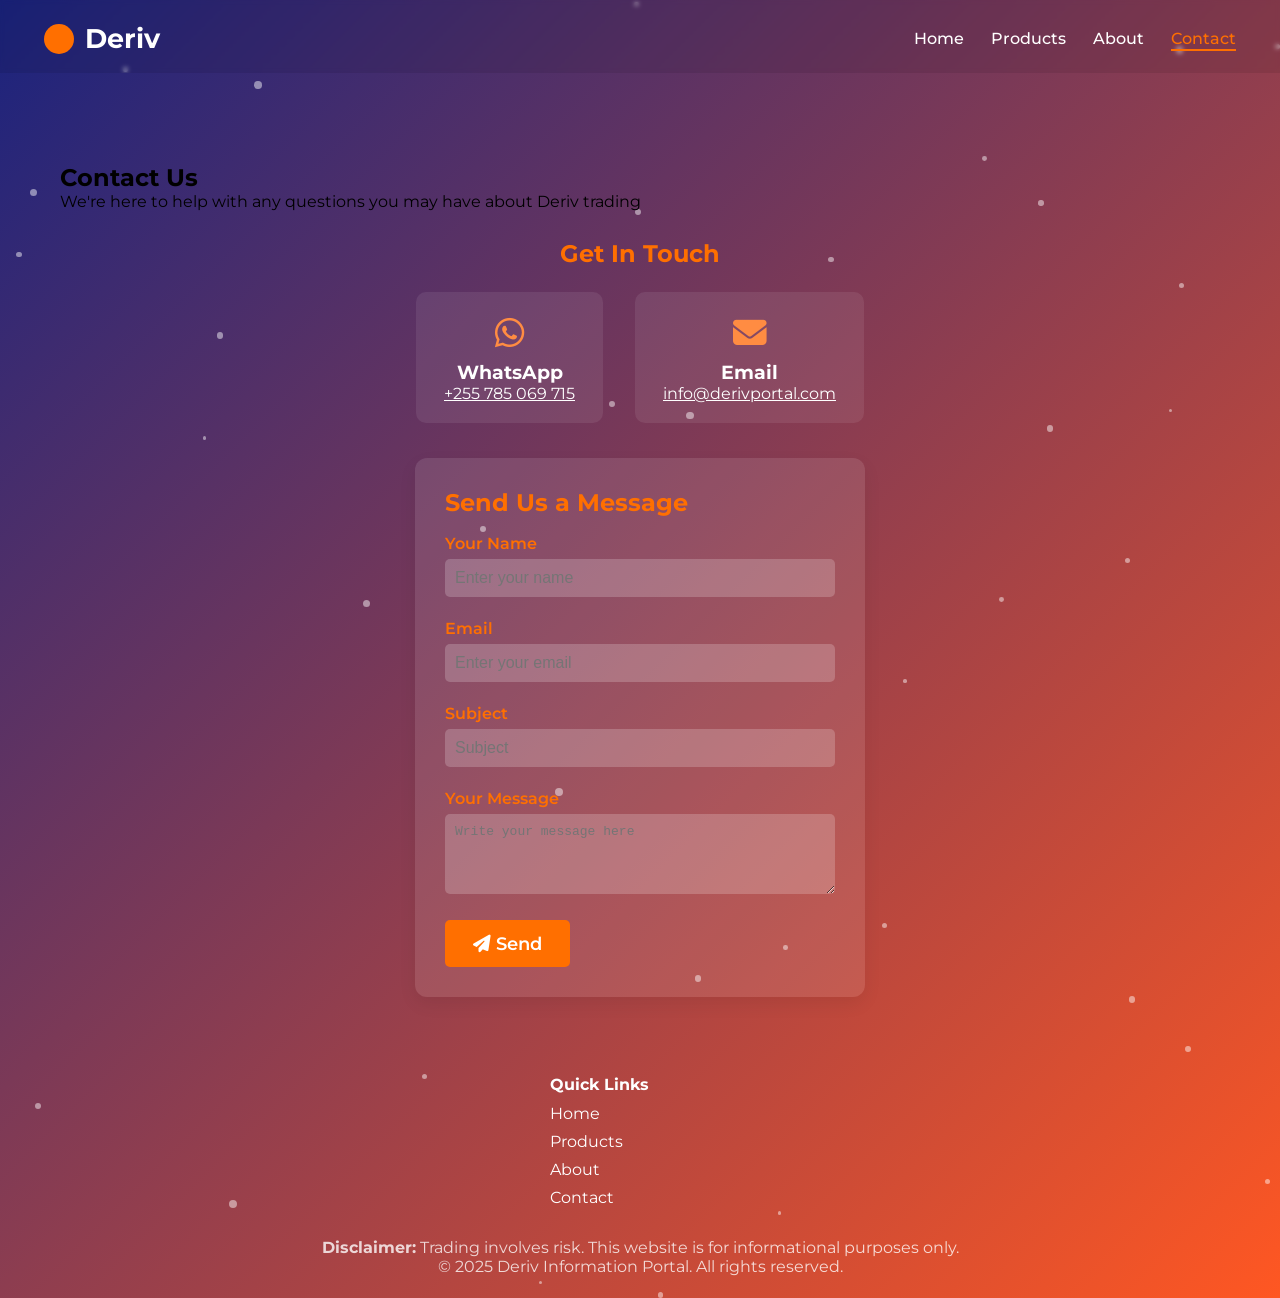
==== contact.html @ 1f872f83 "Add files via upload" ====
<!DOCTYPE html>
<html lang="en">
<head>
  <meta charset="UTF-8">
  <meta name="viewport" content="width=device-width, initial-scale=1.0">
  <title>Contact - Deriv</title>
  <link href="https://fonts.googleapis.com/css2?family=Montserrat:wght@400;500;600;700&display=swap" rel="stylesheet">
  <link rel="stylesheet" href="styles.css">
  <link rel="stylesheet" href="https://cdnjs.cloudflare.com/ajax/libs/font-awesome/6.4.0/css/all.min.css">
  <style>
    .contact-form { background: rgba(255,255,255,0.1); border-radius: 12px; padding: 30px; margin-top: 35px; color: #fff; max-width: 450px; margin-left:auto; margin-right:auto; box-shadow: 0 7px 18px rgba(0,0,0,0.07); }
    .form-group { margin-bottom: 22px; }
    .form-group label { display: block; font-weight: 600; margin-bottom: 6px; color: #ff6f00; }
    .form-group input, .form-group textarea { width: 100%; padding: 10px; border-radius: 5px; border: none; background: rgba(255,255,255,0.2); color: #333; font-size: 1em; }
    .form-group input:focus, .form-group textarea:focus { outline: 2px solid #ff6f00; background: #fff; }
    .submit-button { background-color: #ff6f00; color: #fff; padding: 13px 28px; border-radius: 5px; border: none; font-size: 1.1em; transition: background 0.2s; font-weight: 600; cursor: pointer; }
    .submit-button:hover { background: #ff8c42; }
    .contact-info { text-align: center; color: #fff; margin-top: 28px; }
    .contact-info h2 { color: #ff6f00; }
    .contact-methods { display: flex; gap: 32px; justify-content: center; margin-top: 24px; flex-wrap: wrap; }
    .contact-method { background: rgba(255,255,255,0.08); border-radius: 10px; padding: 20px 28px; text-align: center; min-width: 160px; }
    .contact-icon { font-size: 2.1em; color: #ff8c42; margin-bottom: 8px; }
    .contact-link { color: #fff; text-decoration: underline; }
    @media (max-width:600px) {
      .contact-methods { flex-direction: column; gap: 17px; }
      .contact-form { padding: 17px; }
    }
  </style>
</head>
<body>
  <div class="container">
    <div class="particles" id="particles"></div>
    <nav class="navbar">
      <a href="index.html" class="logo"><span class="logo-icon"></span>Deriv</a>
      <div class="nav-links">
        <a href="index.html">Home</a>
        <a href="products.html">Products</a>
        <a href="about.html">About</a>
        <a href="contact.html" class="active">Contact</a>
      </div>
    </nav>
    <div class="content">
      <section class="page-header">
        <h1>Contact Us</h1>
        <p>We're here to help with any questions you may have about Deriv trading</p>
      </section>
      <div class="contact-info">
        <h2>Get In Touch</h2>
        <div class="contact-methods">
          <div class="contact-method">
            <div class="contact-icon"><i class="fab fa-whatsapp"></i></div>
            <h3>WhatsApp</h3>
            <a class="contact-link" href="https://wa.me/255785069715" target="_blank">+255 785 069 715</a>
          </div>
          <div class="contact-method">
            <div class="contact-icon"><i class="fas fa-envelope"></i></div>
            <h3>Email</h3>
            <a class="contact-link" href="mailto:info@derivportal.com">info@derivportal.com</a>
          </div>
        </div>
      </div>
      <form class="contact-form" onsubmit="event.preventDefault();alert('Thank you! Your message has been received.');this.reset();">
        <h2 style="color:#ff6f00; margin-bottom:17px;">Send Us a Message</h2>
        <div class="form-group">
          <label for="name">Your Name</label>
          <input type="text" id="name" name="name" placeholder="Enter your name" required>
        </div>
        <div class="form-group">
          <label for="email">Email</label>
          <input type="email" id="email" name="email" placeholder="Enter your email" required>
        </div>
        <div class="form-group">
          <label for="subject">Subject</label>
          <input type="text" id="subject" name="subject" placeholder="Subject">
        </div>
        <div class="form-group">
          <label for="message">Your Message</label>
          <textarea id="message" name="message" rows="4" placeholder="Write your message here" required></textarea>
        </div>
        <button class="submit-button" type="submit"><i class="fas fa-paper-plane"></i> Send</button>
      </form>
    </div>
    <footer class="footer">
      <div class="footer-content">
        <div class="footer-section">
          <h3>Quick Links</h3>
          <ul>
            <li><a href="index.html">Home</a></li>
            <li><a href="products.html">Products</a></li>
            <li><a href="about.html">About</a></li>
            <li><a href="contact.html">Contact</a></li>
          </ul>
        </div>
      </div>
      <div class="footer-bottom">
        <p><strong>Disclaimer:</strong> Trading involves risk. This website is for informational purposes only.</p>
        <p>&copy; 2025 Deriv Information Portal. All rights reserved.</p>
      </div>
    </footer>
  </div>
  <script src="script.js"></script>
</body>
</html>
---- styles.css ----
/* ======= GLOBAL RESETS & FONTS ======= */
* { margin: 0; padding: 0; box-sizing: border-box; }
html, body {
  font-family: 'Montserrat', Arial, sans-serif;
  background: #f8f8f8;
  scroll-behavior: smooth;
  overflow-x: hidden;
}
a { text-decoration: none; color: inherit; transition: color 0.3s; }
ul, ol { list-style: none; }
img { max-width: 100%; height: auto; }
button { cursor: pointer; font-family: 'Montserrat', Arial, sans-serif; }

/* ========== CONTAINER & STRUCTURE ========== */
.container {
  min-height: 100vh;
  background: linear-gradient(135deg, #1a237e 0%, #ff5722 100%);
  position: relative;
  overflow: hidden;
  display: flex;
  flex-direction: column;
}
.content {
  max-width: 1200px;
  margin: 0 auto;
  padding: 90px 20px 40px 20px;
  flex: 1 1 auto;
  width: 100%;
  position: relative;
  z-index: 1;
}

/* ========== NAVBAR ========== */
.navbar {
  width: 100%;
  display: flex;
  justify-content: space-between;
  align-items: center;
  padding: 22px 44px 18px 44px;
  position: relative;
  z-index: 10;
  background: rgba(0,0,0,0.08);
  backdrop-filter: blur(2px);
}
.logo {
  font-size: 1.7em;
  font-weight: 700;
  color: #fff;
  display: flex; align-items: center;
}
.logo-icon {
  width: 30px; height: 30px;
  background: #ff6f00;
  border-radius: 50%;
  margin-right: 11px; display: inline-block;
}
.nav-links { display: flex; gap: 27px; }
.nav-links a {
  color: #fff;
  font-weight: 500;
  font-size: 1em;
  position: relative;
}
.nav-links a::after {
  content: '';
  position: absolute; width: 0; height: 2px;
  left: 0; bottom: -3px;
  background: #ff6f00;
  transition: width 0.3s;
}
.nav-links a:hover, .nav-links a.active { color: #ff6f00; }
.nav-links a:hover::after, .nav-links a.active::after { width: 100%; }

/* ========== HERO SECTION ========== */
.hero {
  padding: 64px 0 30px 0;
  text-align: center;
  margin-bottom: 58px;
  position: relative;
}
.welcome {
  font-size: 3rem;
  font-weight: bold;
  background: linear-gradient(to right, #ff6f00, #fff);
  -webkit-background-clip: text;
  background-clip: text;
  color: transparent;
  text-shadow: 2px 2px 7px rgba(0, 0, 0, 0.22);
  animation: fadeIn 1.5s ease-out;
  margin-bottom: 18px;
  max-width: 90vw;
}
.subtitle {
  font-size: 1.6em;
  color: #fff;
  margin-bottom: 13px;
  opacity: 0.9;
  animation: fadeIn 1.8s ease-out 0.2s both;
}
.prompt {
  font-size: 1.15em;
  color: #fff;
  font-style: italic;
  margin-bottom: 38px;
  opacity: 0.89;
  animation: fadeIn 2s ease-out 0.5s both;
}
.cta-buttons { display: flex; justify-content: center; gap: 18px; margin-top: 27px; }
.cta-button, .proceed-button {
  padding: 14px 32px;
  font-size: 1.15em;
  background: #ff6f00;
  border-radius: 5px;
  color: #fff;
  font-weight: 600;
  border: none;
  box-shadow: 0 4px 15px rgba(255,111,0,0.23);
  transition: background 0.2s, transform 0.19s, box-shadow 0.3s;
  position: relative;
  overflow: hidden;
}
.cta-button.secondary {
  background: transparent;
  color: #fff;
  border: 2px solid #fff;
  font-weight: 500;
}
.cta-button:hover, .proceed-button:hover {
  background: #ff8c42;
  transform: translateY(-4px) scale(1.06);
  box-shadow: 0 7px 28px rgba(255,111,0,0.32);
}
.cta-button:active, .proceed-button:active {
  animation: bounce 0.48s;
  transform: translateY(0) scale(1);
}
.cta-button::after, .proceed-button::after {
  content: '';
  position: absolute;
  border-radius: 50%;
  background: rgba(255,255,255,0.22);
  width: 150%; height: 150%;
  top: 50%; left: 50%;
  transform: translate(-50%, -50%) scale(0);
  opacity: 0;
  transition: transform 0.8s, opacity 0.8s;
}
.cta-button:hover::after, .proceed-button:hover::after {
  transform: translate(-50%, -50%) scale(1);
  opacity: 1;
}

/* ========== HIGHLIGHTS SECTION ========== */
.highlights { padding: 20px 0 44px 0; }
.highlights-grid {
  display: grid;
  grid-template-columns: repeat(auto-fit, minmax(210px, 1fr));
  gap: 24px;
  margin-top: 30px;
}
.highlight-card {
  background: rgba(255,255,255,0.084);
  border-radius: 12px;
  padding: 28px 20px;
  text-align: center;
  color: #fff;
  transition: box-shadow 0.33s, transform 0.33s;
  backdrop-filter: blur(8px);
  box-shadow: 0 2px 9px rgba(0,0,0,0.08);
}
.highlight-card:hover {
  box-shadow: 0 12px 30px rgba(0,0,0,0.12);
  transform: translateY(-8px) scale(1.03);
}
.highlight-icon { font-size: 2.4em; color: #ff6f00; margin-bottom: 14px; }
.highlight-card h3 { font-size: 1.18em; margin-bottom: 10px; }
.highlight-card p { font-size: 0.99em; }

/* ========== FOOTER ========== */
.footer {
  width: 100%; background: transparent; color: #fff;
  position: relative; bottom: 0;
  padding: 38px 0 22px 0;
  z-index: 2;
}
.footer-content { display: flex; flex-wrap: wrap; gap: 44px; justify-content: center; margin-bottom: 22px; }
.footer-section { min-width: 180px; }
.footer-section h3 { font-size: 1em; margin-bottom: 10px; }
.footer-section ul { padding-left: 0; }
.footer-section li { margin-bottom: 9px; }
.social-icons a { margin-right: 12px; font-size: 1.22em; color: #fff; transition: color 0.3s; }
.social-icons a:hover { color: #ff6f00; }
.footer-bottom { text-align: center; font-size: 0.97em; color: rgba(255,255,255,0.79); }

/* ====== PARTICLES ====== */
.particles { position: absolute; top: 0; left: 0; width: 100%; height: 100%; z-index: 0; pointer-events: none; }
.particle {
  position: absolute;
  border-radius: 50%;
  background: rgba(255,255,255,0.47);
  pointer-events: none;
  animation: float linear infinite;
}
@keyframes fadeIn { 0%{opacity:0;transform:translateY(-26px);} 100%{opacity:1;transform:translateY(0);} }
@keyframes bounce { 0%{transform:scale(1);} 50%{transform:scale(0.95);} 100%{transform:scale(1);} }
@keyframes float { 0%{transform:translateY(0) rotate(0deg);} 100%{transform:translateY(-1000px) rotate(360deg);} }

/* ========== RESPONSIVE ========== */
@media (max-width: 900px) {
  .content { padding: 86px 5vw 40px 5vw; }
  .navbar { padding-left: 18px; padding-right: 18px; }
}
@media (max-width: 650px) {
  .navbar { flex-direction: column; padding: 14px 3vw 10px 3vw; }
  .content { padding: 70px 3vw 20px 3vw; }
  .welcome { font-size: 2em; }
  .subtitle, .prompt { font-size: 1em; }
  .footer-content { gap: 17px; }
}
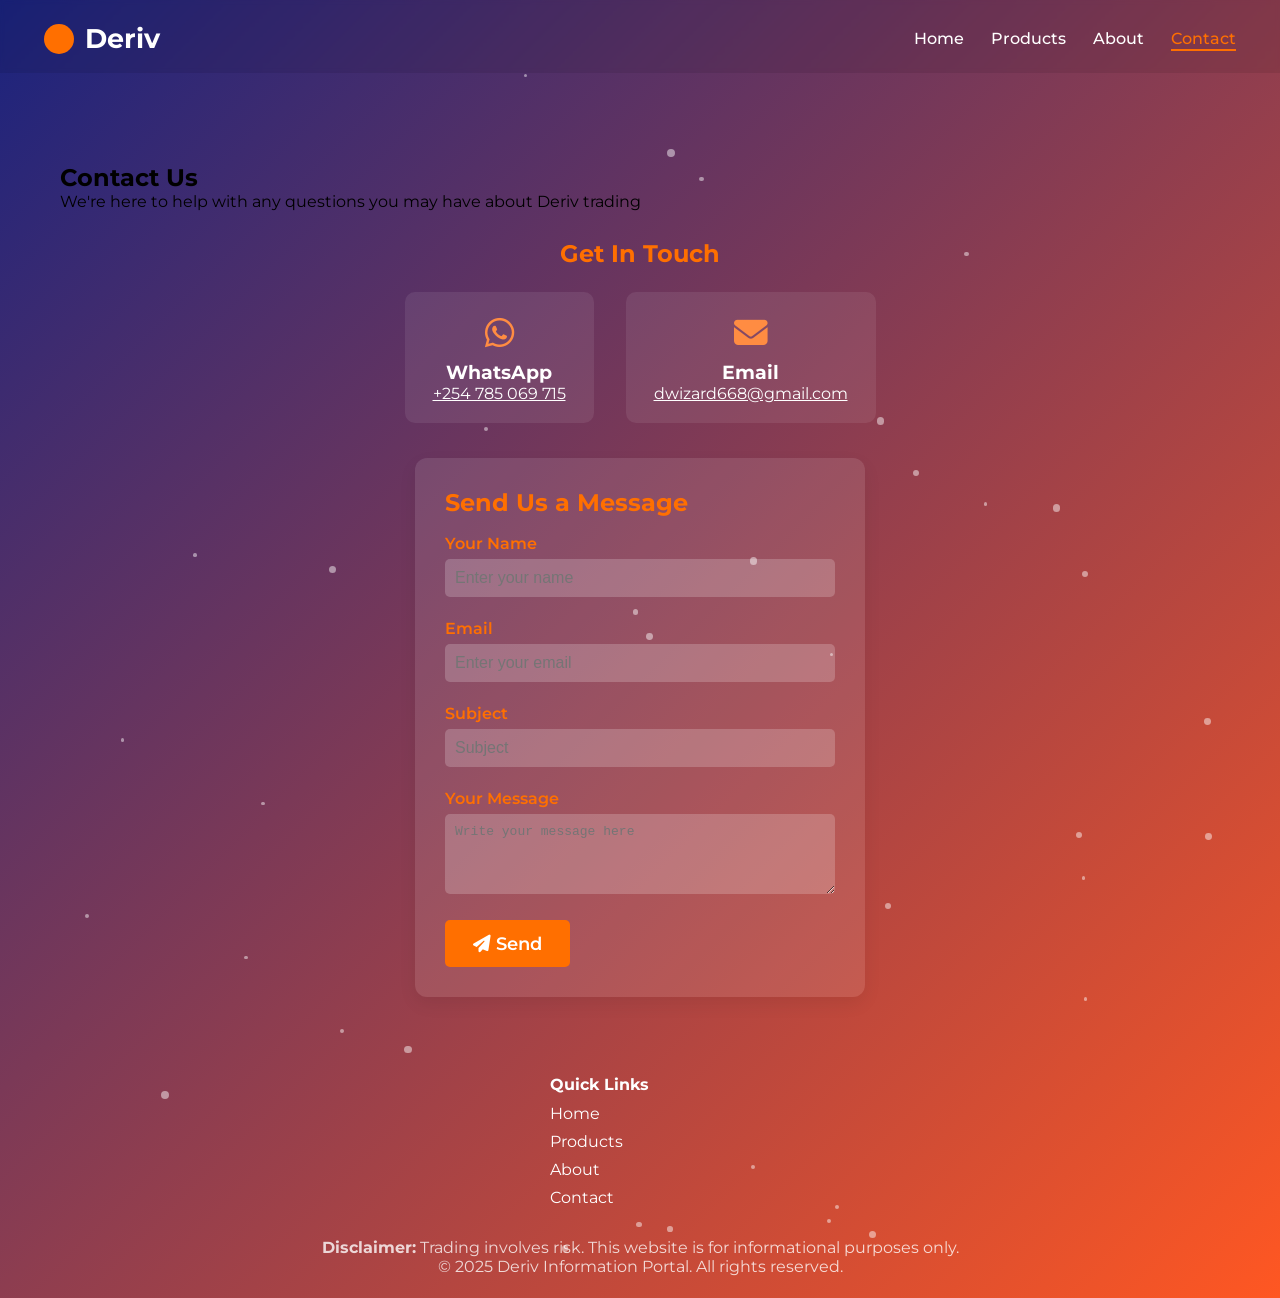
==== commit ee8922f1: "Update contact.html" ====
--- a/contact.html
+++ b/contact.html
@@ -50,12 +50,12 @@
           <div class="contact-method">
             <div class="contact-icon"><i class="fab fa-whatsapp"></i></div>
             <h3>WhatsApp</h3>
-            <a class="contact-link" href="https://wa.me/255785069715" target="_blank">+255 785 069 715</a>
+            <a class="contact-link" href="https://wa.me/255785069715" target="_blank">+254 785 069 715</a>
           </div>
           <div class="contact-method">
             <div class="contact-icon"><i class="fas fa-envelope"></i></div>
             <h3>Email</h3>
-            <a class="contact-link" href="mailto:info@derivportal.com">info@derivportal.com</a>
+            <a class="contact-link" href="mailto:info@derivportal.com">dwizard668@gmail.com</a>
           </div>
         </div>
       </div>
